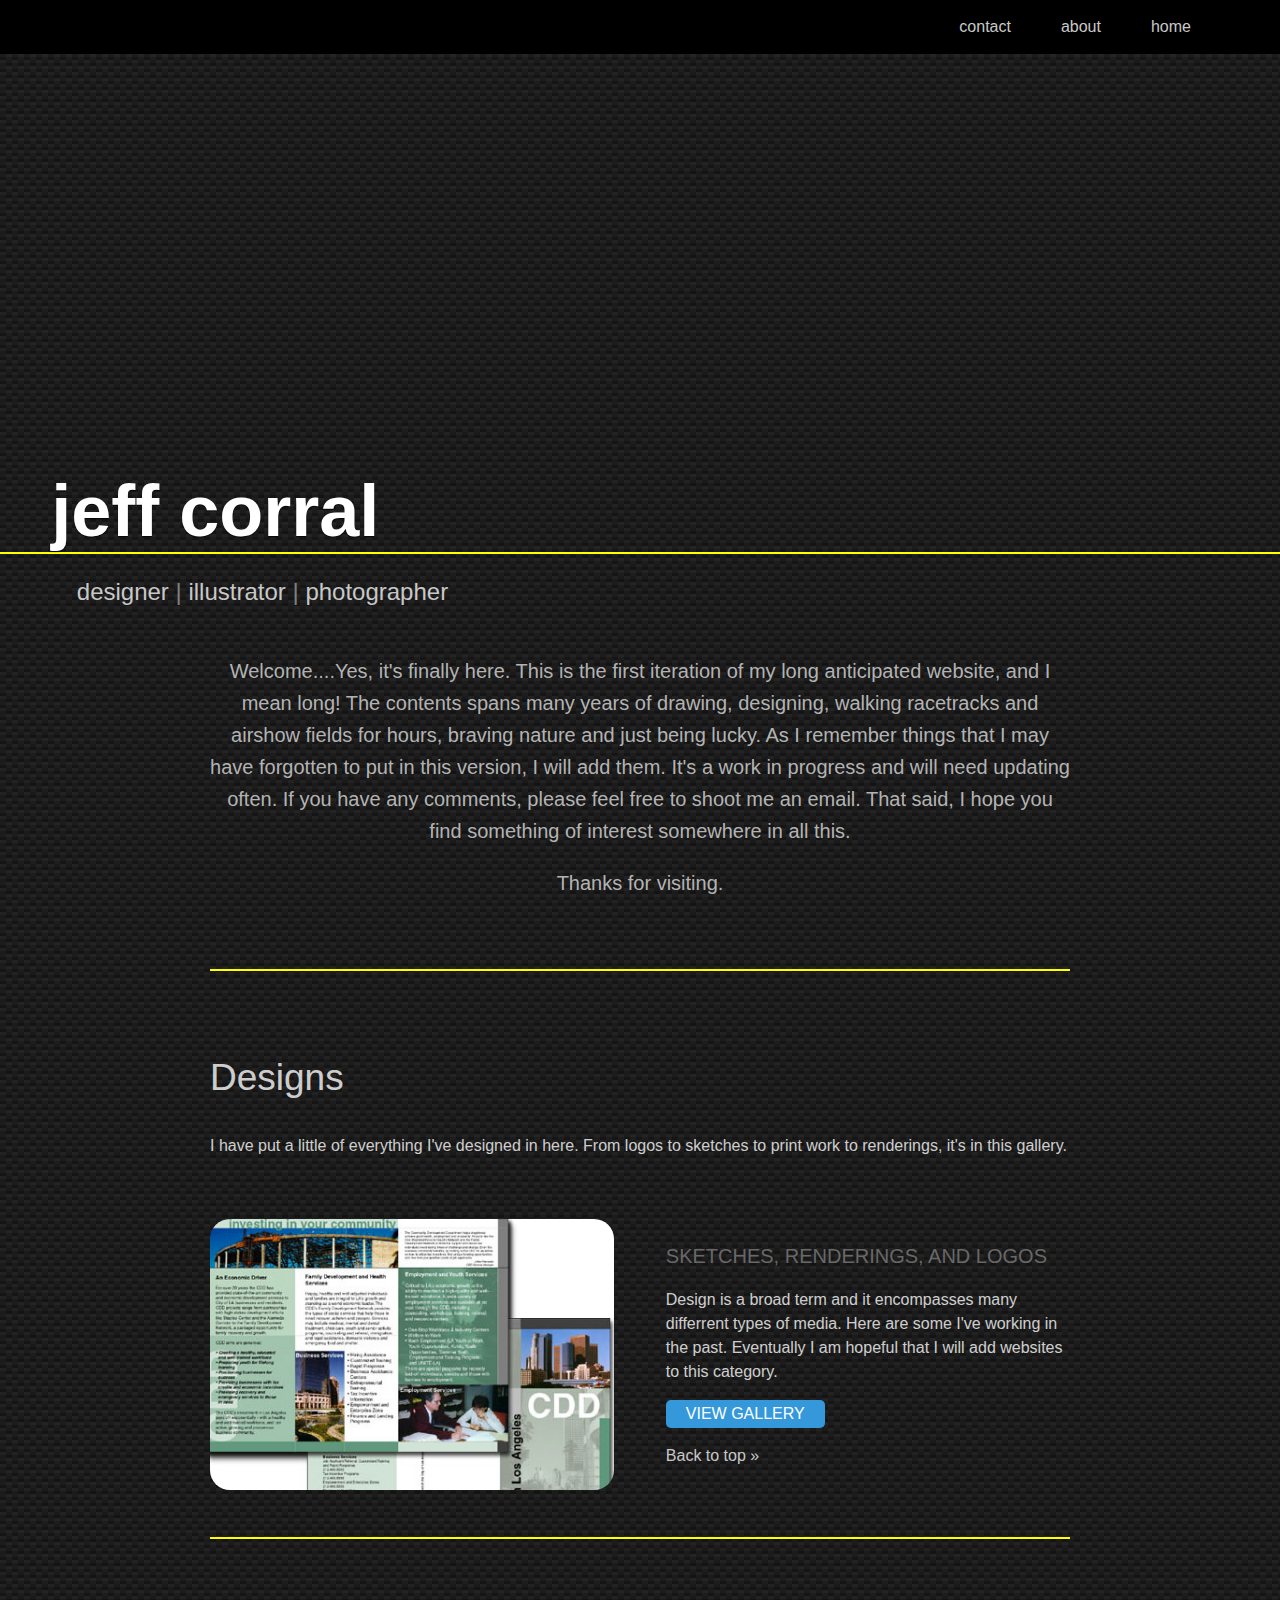
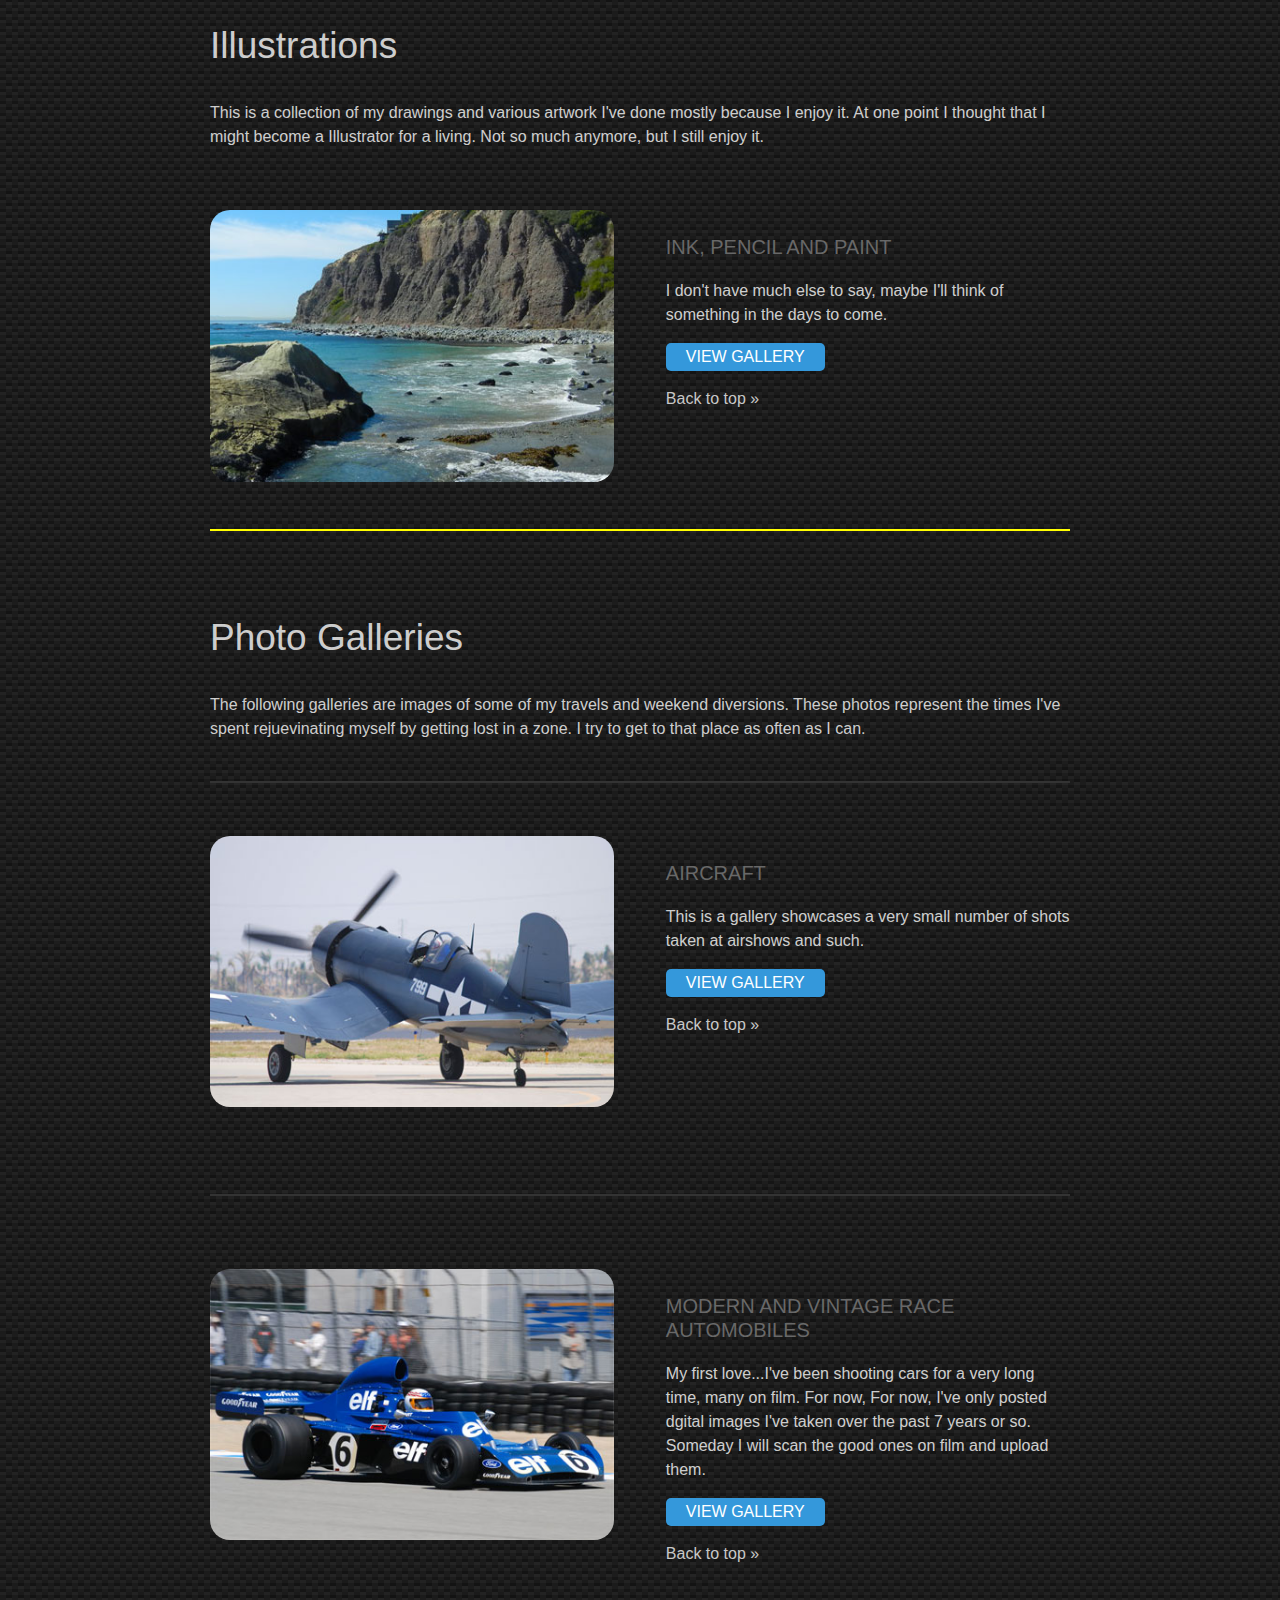
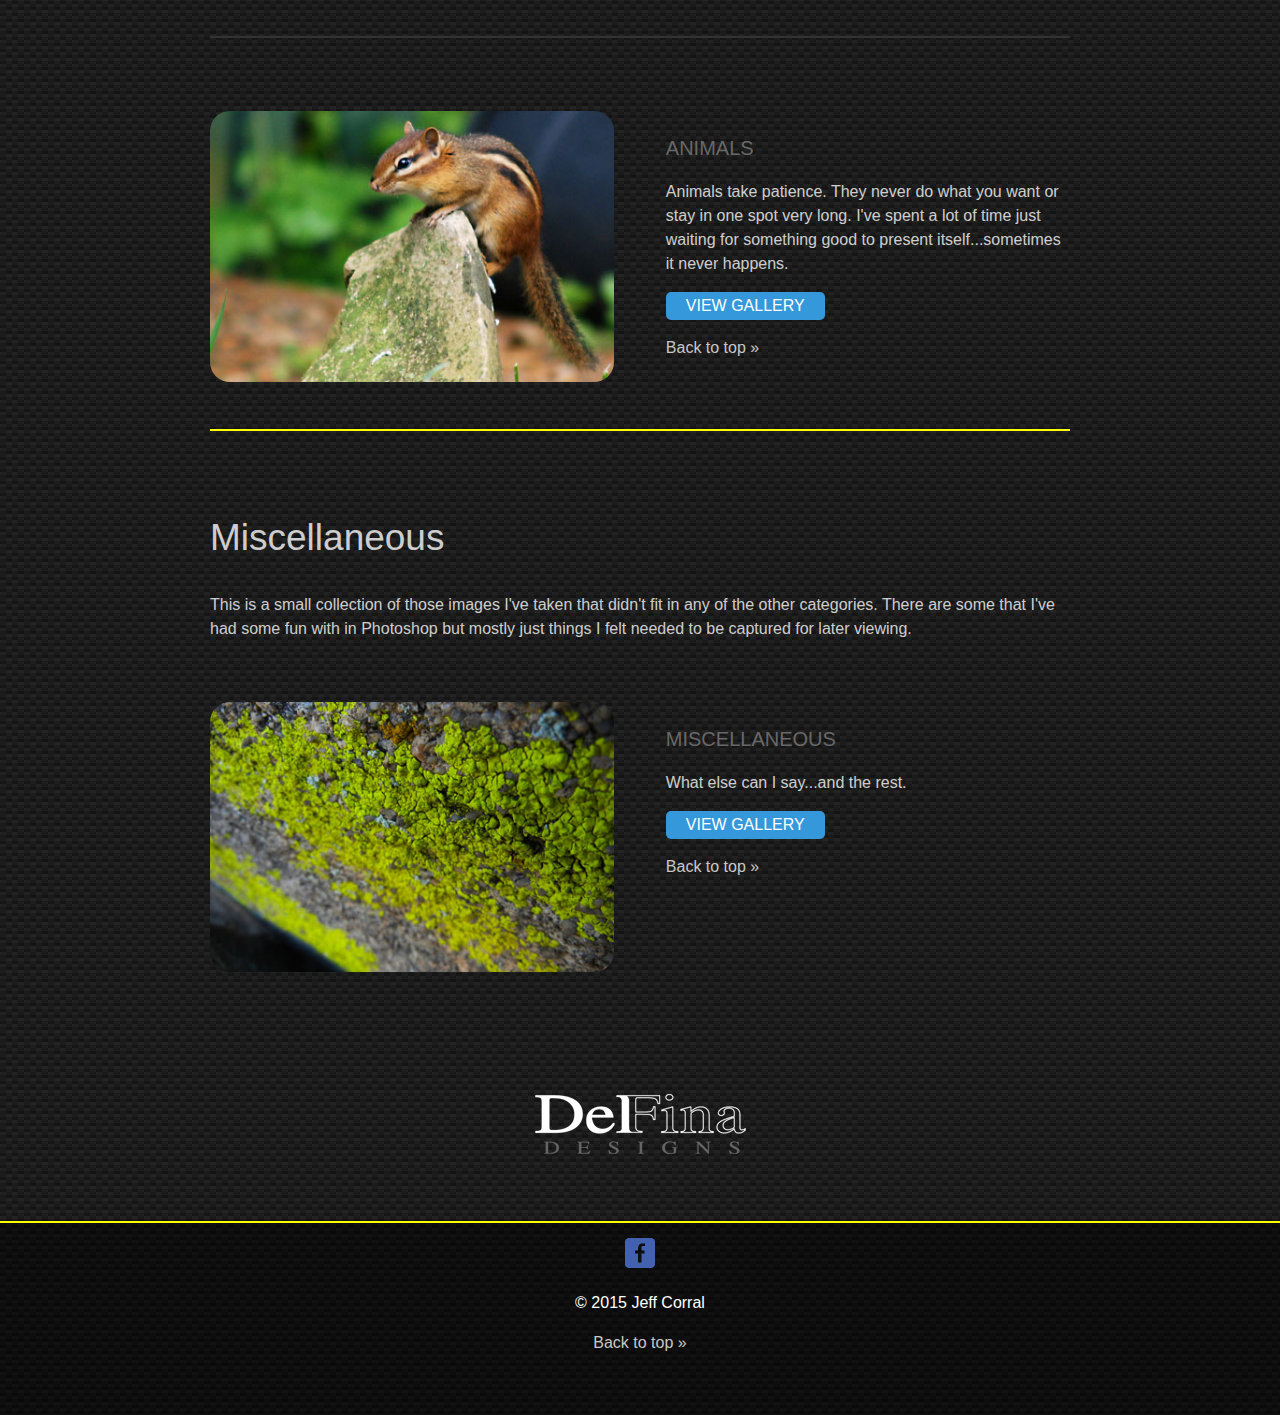
==== index.html @ e004bb89 "Here goes the whole enchilada!" ====
<!DOCTYPE html>
<html>
  <head>
    <title>Jeff Corral</title>
    <meta name="viewport" content="width=device-width">
    
    <link rel="stylesheet" href="css/colorbox.css" >
    
    <!-- <link rel="stylesheet" href="css/bootstrap.css"> -->
    
    <link rel="stylesheet" href="css/style.css">
    <!-- <link rel="stylesheet" href="css/normalize.css"> -->
    
    
    <script src="https://ajax.googleapis.com/ajax/libs/jquery/1.10.2/jquery.min.js"></script>
    <script src="js/jquery.colorbox.js"></script>
    <script>
      $(document).ready(function(){
        $(".gallery-design").colorbox({rel:"gallery-design", slideshow:true});
        $(".gallery-illustration").colorbox({rel:"gallery-illustration", slideshow:true});
        $(".gallery-photo-aircraft").colorbox({rel:"gallery-photo-aircraft", slideshow:true});
        $(".gallery-photo-auto").colorbox({rel:"gallery-photo-auto", slideshow:true});
        $(".gallery-photo-animals").colorbox({rel:"gallery-photo-animals", slideshow:true});
        $(".gallery-misc").colorbox({rel:"gallery-misc", slideshow:true});
        
        $(".ajax").colorbox();
        $(".callbacks").colorbox({
          onOpen:function(){ alert('onOpen: colorbox is about to open'); },
          onLoad:function(){ alert('onLoad: colorbox has started to load the targeted content'); },
          onComplete:function(){ alert('onComplete: colorbox has displayed the loaded content'); },
          onCleanup:function(){ alert('onCleanup: colorbox has begun the close process'); },
          onClosed:function(){ alert('onClosed: colorbox has completely closed'); }
        });
        $("#click").click(function(){ 
          $('#click').css({"background-color":"#f00", "color":"#fff", "cursor":"inherit"}).text("Open this window again and this message will still be here.");
          return false;
        });
      });
    </script>

  </head>
  <body>
    <div id="top" class="header-container">

      <header class="wrapper clearfix">
          <nav>
              <ul>
                  <!-- <img class="navbar-logo" src="img/Delfinadesigns-logo.png" /> -->
                  <li><a href="home.html">home</a></li>
                  <li><a href="about.html">about</a></li>
                  <li><a href="contact.html">contact</a></li>
              </ul>
          </nav>
      </header>
    </div>

    <div class="main-header"> 
      <h1>jeff corral</h1>
    </div>

    <div class="title">
      <a href="#design">designer</a> | 
      <a href="#illustrations">illustrator</a> | 
      <a href="#photographs">photographer</a>
    </div>
    
    <!-- Begin .primary-content -->
    <div class="primary-content">
      <p class="intro">
        Welcome....Yes, it's finally here.  This is the first iteration of my long anticipated website, and I mean long! The contents spans many years of drawing, designing, walking racetracks and airshow fields for hours, braving nature and just being lucky.  As I remember things that I may have forgotten to put in this version, I will add them.  It's a work in progress and will need updating often.  If you have any comments, please feel free to shoot me an email. That said, I hope you find something of interest somewhere in all this. 
      </p>
      <p class="intro">Thanks for visiting.</p>
    </div>
    <!-- End .primary-content -->

    <!-- Begin .secondary-content -->  
    <div class="secondary-content">
      
      <!-- Begin #design -->
      <div id="design" class="main-content t-border group">
        <h2>Designs</h2>
        <p>I have put a little of everything I've designed in here. From logos to sketches to print work to renderings, it's in this gallery.</p>
         
          <div class="thumbs" >
             <img class="main-thumbs" src="img/design/main-thumb-design.jpg" alt="289 FIA Cobra">
          </div>
          <div class="thumbs-desc">
            <h3>SKETCHES, RENDERINGS, AND LOGOS</h3>
            <p>Design is a broad term and it encompasses many differrent types of media. Here are some I've working in the past. Eventually I am hopeful that I will add websites to this category.</p>
            <p><a class="gallery-design"  href="img/design/building_renderings.jpg" title="1965 Sunbeam Tiger"><button class="btn-view">VIEW GALLERY</button></a></p>
            <p><a class="gallery-design"  href="img/design/My_Logos.jpg" title="1957 Thunderbird"></a></p>
            <p><a class="gallery-design"  href="img/design/DSC_0722_bike.jpg" title="2010 Astin Martin DB7"></a></p>
            <p><a class="gallery-design"  href="img/design/DSC_0718_pulltoy.jpg" title="1957 Thunderbird"></a></p>
            <p><a class="gallery-design"  href="img/design/Suzuki_GZ250_2001_before_after.jpg" title="2010 Astin Martin DB7"></a></p>
            <p><a class="gallery-design"  href="img/design/DSC_0720_car.jpg" title="2010 Astin Martin DB7"></a></p>
            <p><a class="gallery-design"  href="img/design/DSC_0732_car2.jpg" title="2010 Astin Martin DB7"></a></p>
            <a href="#top">Back to top &raquo;</a>
          </div>         
      </div>
      <!-- End #design -->

      <!-- Begin #illustrations -->
      <div id="illustrations" class="main-content t-border group">
        <h2>Illustrations</h2>
        <p>This is a collection of my drawings and various artwork I've done mostly because I enjoy it. At one point I thought that I might become a Illustrator for a living. Not so much anymore, but I still enjoy it.</p>         
          <div class="thumbs" >
             <img class="main-thumbs" src="img/illustration/main-thumb-illustration.jpg" alt="289 FIA Cobra">
          </div>
          <div class="thumbs-desc">
            <h3>INK, PENCIL AND PAINT</h3>
            <p>I don't have much else to say, maybe I'll think of something in the days to come.</p>
            <p><a class="gallery-illustration"  href="img/illustration/DSC_0747_headshot.jpg" title="1965 Sunbeam Tiger"><button class="btn-view">VIEW GALLERY</button></a></p>
            <p><a class="gallery-illustration"  href="img/illustration/DSC_0719_objects.jpg" title="1957 Thunderbird"></a></p>
            <p><a class="gallery-illustration"  href="img/illustration/DSC_0749_shelby.jpg" title="2010 Astin Martin DB7"></a></p>
            <p><a class="gallery-illustration"  href="img/illustration/DSC_0725_abstract.jpg" title="2010 Astin Martin DB7"></a></p>
            <p><a class="gallery-illustration"  href="img/illustration/DSC_0726_bulb.jpg" title="1957 Thunderbird"></a></p>
            <p><a class="gallery-illustration"  href="img/illustration/DSC_0744_mustang.jpg" title="2010 Astin Martin DB7"></a></p>
            <p><a class="gallery-illustration"  href="img/illustration/DSC_0721_daylight.jpg" title="1957 Thunderbird"></a></p>
            <p><a class="gallery-illustration"  href="img/illustration/DSC_0748_island.jpg" title="1957 Thunderbird"></a></p>
            <p><a class="gallery-illustration"  href="img/illustration/DSC_0717_tiger.jpg" title="1957 Thunderbird"></a></p>
            <p><a class="gallery-illustration"  href="img/illustration/DSC_0745_GT40.jpg" title="1957 Thunderbird"></a></p>
            <a href="#top">Back to top &raquo;</a>
          </div>         
      </div>
      <!-- End #illustrations -->

      <!-- Begin #photographs -->
      <div id="photographs" class="main-content t-border group">
          <h2>Photo Galleries</h2>
          <p>The following galleries are images of some of my travels and weekend diversions. These photos represent the times I've spent rejuevinating myself by getting lost in a zone. I try to get to that place as often as I can.</p>
          <hr color= "#333"></hr>

        <!-- Aircraft -->
          <div class="thumbs" >
             <img class="main-thumbs" src="img/aircraft/main-thumb-air.jpg" alt="289 FIA Cobra">
          </div>
          <div class="thumbs-desc">
            <h3>AIRCRAFT</h3>
            <p>This is a gallery showcases a very small number of shots taken at airshows and such.</p>
            <p><a class="gallery-photo-aircraft" href="img/aircraft/DSC_0608_b-25.jpg" title="1965 Sunbeam Tiger"><button class="btn-view">VIEW GALLERY</button></a></p>
            <p><a class="gallery-photo-aircraft" href="img/aircraft/DSC_1905_p51b.jpg" title="1957 Thunderbird"></a></p>
            <p><a class="gallery-photo-aircraft" href="img/aircraft/DSC_1199_AD-1.jpg" title="2010 Astin Martin DB7"></a></p>
            <p><a class="gallery-photo-aircraft" href="img/aircraft/DSC_2207_blueangles.jpg" title="1957 Thunderbird"></a></p>
            <p><a class="gallery-photo-aircraft" href="img/aircraft/DSC_0803_F8F.jpg" title="1957 Thunderbird"></a></p>
            <p><a class="gallery-photo-aircraft" href="img/aircraft/DSC_1619_F15.jpg" title="2010 Astin Martin DB7"></a></p>
            <p><a class="gallery-photo-aircraft" href="img/aircraft/DSC_0995_Strega.jpg" title="1957 Thunderbird"></a></p>
            <p><a class="gallery-photo-aircraft" href="img/aircraft/DSC_1905_p51.jpg" title="2010 Astin Martin DB7"></a></p>
            <p><a class="gallery-photo-aircraft" href="img/aircraft/DSC_1764_thunderbirds.jpg" title="1957 Thunderbird"></a></p>
            <a href="#top">Back to top &raquo;</a>
          </div>
        </div>
        <!-- End Aicraft -->

        <hr color= "#333"></hr>

        <!-- Autos -->
        <div id="photographs" class="main-content group">  
          <div class="thumbs" >
             <img class="main-thumbs" src="img/auto/main-thumb-auto.jpg" alt="289 FIA Cobra">
          </div>
          <div class="thumbs-desc">
            <h3>MODERN AND VINTAGE RACE AUTOMOBILES</h3>
            <p>My first love...I've been shooting cars for a very long time, many on film. For now, For now, I've only posted dgital images I've taken over the past 7 years or so. Someday I will scan the good ones on film and upload them.</p>            
            <p><a class="gallery-photo-auto" href="img/auto/DSC_0072_Cobra16.jpg" title="1965 Sunbeam Tiger"><button class="btn-view">VIEW GALLERY</button></a></p>
            <p><a class="gallery-photo-auto"  href="img/auto/DSC_0072_TBird89.jpg" title="1957 Thunderbird"></a></p>
            <p><a class="gallery-photo-auto"  href="img/auto/DSC_0631_GT350.jpg" title="1957 Thunderbird"></a></p>
            <p><a class="gallery-photo-auto"  href="img/auto/DSC_0056_Tiger55.jpg" title="1957 Thunderbird"></a></p>
            <p><a class="gallery-photo-auto"  href="img/auto/DSC_1339_Astin007.jpg" title="2010 Astin Martin DB7"></a></p>
            <p><a class="gallery-photo-auto"  href="img/auto/DSC_0272_Porsche12.jpg" title="1957 Thunderbird"></a></p>
            <p><a class="gallery-photo-auto"  href="img/auto/DSC_0072_Cobra12.jpg" title="1957 Thunderbird"></a></p>
            <p><a class="gallery-photo-auto"  href="img/auto/DSC_1339_Astin007.jpg" title="2010 Astin Martin DB7"></a></p>
            <p><a class="gallery-photo-auto"  href="img/auto/DSC_0219_Mustang68.jpg" title="1967 Trans-Am Mustang"></a></p>
            <p><a class="gallery-photo-auto"  href="img/auto/DSC_0360_RileyFord01.jpg" title="2015 Riley Ford Daytona Prototype"></a></p>
            <p><a class="gallery-photo-auto"  href="img/auto/DSC_0223_Ferrari78.jpg" title="1957 Ferrari Testa Rosa"></a></p>
            <p><a class="gallery-photo-auto"  href="img/auto/DSC_2290_CobraWheel.jpg" title="Cobra wheel"></a></p>
            <p><a class="gallery-photo-auto"  href="img/auto/DSC_1340_RSSpyder6.jpg" title="2007 RS Spyder Porsche"></a></p>
            <p><a class="gallery-photo-auto"  href="img/auto/DSC_0958_Mustang16.jpg" title="1969 Trans-Am Mustang"></a></p>
            <p><a class="gallery-photo-auto"  href="img/auto/DSC_0476_Mclaren5.jpg" title="2015 Astin Martin DB9"></a></p>
            <a href="#top">Back to top &raquo;</a>
          </div>
        </div>
        <!-- End Autos -->  
         
        <hr color= "#333"></hr> 

        <!-- Animals -->
        <div id="photographs" class="main-content group">
          <div class="thumbs" >
             <img class="main-thumbs" src="img/animals/main-thumb-animal.jpg" alt="289 FIA Cobra">
          </div>
          <div class="thumbs-desc">
            <h3>ANIMALS</h3>
            <p>Animals take patience. They never do what you want or stay in one spot very long. I've spent a lot of time just waiting for something good to present itself...sometimes it never happens.</p>
            <p><a class="gallery-photo-animals"  href="img/animals/DSC_0123_squirrel.jpg" title="1965 Sunbeam Tiger"><button class="btn-view">VIEW GALLERY</button></a></p>
            <p><a class="gallery-photo-animals"  href="img/animals/DSC_2310_dragonfly.jpg" title="2010 Astin Martin DB7"></a></p>
            <p><a class="gallery-photo-animals"  href="img/animals/DSC_0437_zebras.jpg" title="1957 Thunderbird"></a></p>
            <p><a class="gallery-photo-animals"  href="img/animals/DSC_1167_butterfly.jpg" title="2010 Astin Martin DB7"></a></p>
            <p><a class="gallery-photo-animals"  href="img/animals/DSCN2668_frog.jpg" title="2010 Astin Martin DB7"></a></p>
            <p><a class="gallery-photo-animals"  href="img/animals/DSC_0369_dolphin.jpg" title="2010 Astin Martin DB7"></a></p>
            <p><a class="gallery-photo-animals"  href="img/animals/DSC_2124_ducks.jpg" title="2010 Astin Martin DB7"></a></p>
            <p><a class="gallery-photo-animals"  href="img/animals/DSC_2114_hummingbird.jpg" title="2010 Astin Martin DB7"></a></p>
            <p><a class="gallery-photo-animals"  href="img/animals/DSC_1382_spider.jpg" title="1957 Thunderbird"></a></p>
            <p><a class="gallery-photo-animals"  href="img/animals/DSC_0322_winston.jpg" title="2010 Astin Martin DB7"></a></p>
            <p><a class="gallery-photo-animals"  href="img/animals/DSC_1112_butterfly.jpg" title="2010 Astin Martin DB7"></a></p>
            <p><a class="gallery-photo-animals"  href="img/animals/DSCN2151_dragonfly2.jpg" title="2010 Astin Martin DB7"></a></p>
            <p><a class="gallery-photo-animals"  href="img/animals/DSC_0365_gull2.jpg" title="1957 Thunderbird"></a></p>
            <p><a class="gallery-photo-animals"  href="img/animals/DSC_0285_cardinal.jpg" title="2010 Astin Martin DB7"></a></p>
            <p><a class="gallery-photo-animals"  href="img/animals/DSC_0363_pelican.jpg" title="2010 Astin Martin DB7"></a></p>
            <a href="#top">Back to top &raquo;</a>
          </div>
          <!-- End Animals -->

        </div>
        <!-- End #photographs -->

      <!-- Begin #misc -->
      <div id="misc" class="main-content t-border group">
        <h2>Miscellaneous</h2>
        <p>This is a small collection of those images I've taken that didn't fit in any of the other categories. There are some that I've had some fun with in Photoshop but mostly just things I felt needed to be captured for later viewing.</p>         
          <div class="thumbs" >
             <img class="main-thumbs" src="img/misc/main-thumb-misc.jpg" alt="289 FIA Cobra">
          </div>
          <div class="thumbs-desc">
             <h3>MISCELLANEOUS</h3>
             <p>What else can I say...and the rest.</p>
             <p><a class="gallery-misc"  href="img/misc/DSC_0071_GrandCanyon2.jpg" title="1965 Sunbeam Tiger"><button class="btn-view">VIEW GALLERY</button></a></p>
            <p><a class="gallery-misc"  href="img/misc/DSC_0424_surfer.jpg" title="1957 Thunderbird"></a></p>
            <p><a class="gallery-misc"  href="img/misc/DSC_0526_train.jpg" title="2010 Astin Martin DB7"></a></p>
            <p><a class="gallery-misc"  href="img/misc/DSC_0688_rose.jpg" title="2010 Astin Martin DB7"></a></p>
            <p><a class="gallery-misc"  href="img/misc/DSC_0833_rider.jpg" title="1957 Thunderbird"></a></p>
            <p><a class="gallery-misc"  href="img/misc/DSC_1820-26_megx5.jpg" title="2010 Astin Martin DB7"></a></p>
            <p><a class="gallery-misc"  href="img/misc/DSCN0040_churchhill.jpg" title="1957 Thunderbird"></a></p>
            <p><a class="gallery-misc"  href="img/misc/DSCN1357_joshua.jpg" title="2010 Astin Martin DB7"></a></p>
            <p><a class="gallery-misc"  href="img/misc/DSCN2982_helo.jpg" title="1957 Thunderbird"></a></p>
            <p><a class="gallery-misc"  href="img/misc/DSCN2899_danaPt.jpg" title="2010 Astin Martin DB7"></a></p>
            <p><a class="gallery-misc"  href="img/misc/DSC_2128_flower.jpg" title="1957 Thunderbird"></a></p>
            <p><a class="gallery-misc"  href="img/misc/DSCN1374_shadows.jpg" title="2010 Astin Martin DB7"></a></p>
            <p><a class="gallery-misc"  href="img/misc/DSC_0425_EchoMt.jpg" title="1957 Thunderbird"></a></p>
            <p><a class="gallery-misc"  href="img/misc/DSC_2151-60_corona.jpg" title="2010 Astin Martin DB7"></a></p>
            <p><a class="gallery-misc"  href="img/misc/DSC_0242_Yosemite.jpg" title="1957 Thunderbird"></a></p>
            <a href="#top">Back to top &raquo;</a>
          </div>         
      </div>
      <!-- End #misc -->

    </div>
    <!-- End .secondary-content -->

    <div class="b-logo ">
          <img src="img/Delfinadesigns-logo.png" />
    </div>
    
    <footer class="main-footer">
      <a href="http://facebook.com/jeffcorral63">
        <img src="img/facebook-wrap-copy.png" alt="Facebook logo"class="social-icon">
      </a>
      <p>&copy; 2015 Jeff Corral<!--<a href="#"></a> --></p>
      <a href="#top">Back to top &raquo;</a>
    </footer>

    <!-- 
    <script>
        $("gallery-design").colorbox("gallery-design");
    </script>
  -->


  </body>
---- css/colorbox.css ----
/*
    Colorbox Core Style:
    The following CSS is consistent between example themes and should not be altered.
*/
#colorbox, #cboxOverlay, #cboxWrapper{position:absolute; top:0; left:0; z-index:9999; overflow:hidden;}
#cboxWrapper {max-width:none;}
#cboxOverlay{position:fixed; width:100%; height:100%;}
#cboxMiddleLeft, #cboxBottomLeft{clear:left;}
#cboxContent{position:relative;}
#cboxLoadedContent{overflow:auto; -webkit-overflow-scrolling: touch;}
#cboxTitle{margin:0;}
#cboxLoadingOverlay, #cboxLoadingGraphic{position:absolute; top:0; left:0; width:100%; height:100%;}
#cboxPrevious, #cboxNext, #cboxClose, #cboxSlideshow{cursor:pointer;}
.cboxPhoto{float:left; margin:auto; border:0; display:block; max-width:none; -ms-interpolation-mode:bicubic;}
.cboxIframe{width:100%; height:100%; display:block; border:0; padding:0; margin:0;}
#colorbox, #cboxContent, #cboxLoadedContent{box-sizing:content-box; -moz-box-sizing:content-box; -webkit-box-sizing:content-box;}

/* 
    User Style:
    Change the following styles to modify the appearance of Colorbox.  They are
    ordered & tabbed in a way that represents the nesting of the generated HTML.
*/
#cboxOverlay{background:#000; opacity: 0.3; filter: alpha(opacity = 30);}
#colorbox{outline:0;}
    #cboxContent{margin-top:20px;background:#000;}
        .cboxIframe{background:#fff;}
        #cboxError{padding:50px; border:1px solid #ccc;}
        #cboxLoadedContent{border:5px solid #000; background:#fff;}
        #cboxTitle{position:absolute; top:-25px; left: 5px; color:#ccc; font-size: 20px;}
        #cboxCurrent{position:absolute; top:-20px; right:0px; color:#ccc;}
        #cboxLoadingGraphic{background:url(../images/loading.gif) no-repeat center center;}

        /* these elements are buttons, and may need to have additional styles reset to avoid unwanted base styles */
        #cboxPrevious, #cboxNext, #cboxSlideshow, #cboxClose {border:0; padding:0; margin:0; overflow:visible; width:auto; background:none; }
        
        /* avoid outlines on :active (mouseclick), but preserve outlines on :focus (tabbed navigating) */
        #cboxPrevious:active, #cboxNext:active, #cboxSlideshow:active, #cboxClose:active {outline:0;}
        
        #cboxSlideshow{position:absolute; top:-20px; right:90px; color:#fff;}
        #cboxPrevious{position:absolute; top:50%; left:5px; margin-top:-32px; background:url(../img/controls.png) no-repeat top left; width:28px; height:65px; text-indent:-9999px;}
        #cboxPrevious:hover{background-position:bottom left;}
        #cboxNext{position:absolute; top:50%; right:5px; margin-top:-32px; background:url(../img/controls.png) no-repeat top right; width:28px; height:65px; text-indent:-9999px;}
        #cboxNext:hover{background-position:bottom right;}
        #cboxClose{position:absolute; top:5px; right:5px; display:block; background:url(../img/controls.png) no-repeat top center; width:38px; height:19px; text-indent:-9999px;}
        #cboxClose:hover{background-position:bottom center;}
---- css/style.css ----
/* Web Fonts -------------------- 

@font-face {
  font-family: 'Abolition Regular';
  src: url('../fonts/abolition-regular-webfont.eot');
  src: url('../fonts/abolition-regular-webfont.eot?#iefix') format('embedded-opentype'),
       url('../fonts/abolition-regular-webfont.woff') format('woff'),
       url('../fonts/abolition-regular-webfont.ttf') format('truetype');
}

-------------------- */

/* Base Styles -------------------- */



* {
  box-sizing: border-box;
}

body {
/*  color: #878787; */
  color: white;
  margin: 0; 
  font: 1em/1.5 "Helvetica Neue", Helvetica, Arial, sans-serif;
  background-image: url("../img/CarbonFiber.gif");
}


h1 {  
  font-size:  5em; /* 90px/16px  */
  color: rgba(255, 255, 255, 100);
  font-weight: 800;
  line-height: 1.3;
  margin-left: 4%;
  text-shadow: 0 1px 1px rgba(0,0,0,.8);
}

h2 {
  font-size: 2.3125em; /* 53px/16px  */
  font-weight: normal;
  line-height: 2;
  margin: 0 0 .5em; /* 0 0 8px */
  padding-top: 50px;
}

h3 {
  font-size: 1.25em; /* 20px/16px  */
  color: #686868;
  line-height: 1.2;
  font-weight: 200;
  margin-top: 3.5em;
  margin-bottom: 1em; /* 16px */
}

h4 {
  font-size: 1em; /* 16px  */
  color: gray;
  font-weight: 200;
  margin: 0 0;
}

button {
  background-color: black;
  color: white;
  border: none; 
}

img {
  max-width: 100%;
  margin-bottom: 10px;
}

hr {
  margin-top: 40px;
  color:  #333;
}

nav ul {
  margin: 0;
  padding: 0;
  list-style-type: none;
  overflow: hidden;
}

nav li {
  float: right;
}

nav a {
  display: block;
  margin-top: 0px;
  margin-bottom: 0px;
  margin-left: 10px;
  margin-right: 10px;
  padding: 15px 15px;
  text-align: center;
  text-decoration: none;
  /* font-weight: bold; */
  color: white;
  background: black;
  
}

nav a:hover {
  text-decoration: none;
  color: white;
  background: gray;
}


/* Pseudo-classes ------------------ */

a:link {
  color: rgba(200, 200, 200, 1);
  text-decoration: none;
}
 
a:visited {
  color: rgba(100, 100, 100, 1);
  text-decoration: none;
}

a:hover {
  color: rgba(255, 255, 255, 1);
  text-decoration: none;
}

/* Main Styles --------------------- */

.btn-view {
  background: #3498db;
  border-radius: 5px;
  font-family: Arial;
  color: #ffffff;
  font-size: 1em;
  padding: 5px 20px 5px 20px;
  text-decoration: none;
}

.btn-view:hover {
  background: #3cb0fd;
  text-decoration: none;
  cursor:pointer;
}

.nav {
  background-color: #ffa949; 
  background: rgba(0, 0, 0, 1);
  height: 30px;
  font-weight: bold;
  margin-right: 0;
}

.container {
  margin-right: auto;
  margin-left: auto;
  padding-left: 15px;
  padding-right: 15px;
}

.main-header {
  background: url("../img/DSC_0192.JPG") no-repeat left;
  background-size: cover; 
  padding-top: 530px;
  height: 700px;
  border-bottom: 2px solid yellow;
}

.sub-header {
  background: url("../img/DSC_0192.JPG") no-repeat center;
  background-size: cover; 
  padding-top: 200px;
  height: 350px;
  border-bottom: 2px solid yellow;
}

#primary {
  width: 50%;
  float: left;
}

#secondary {
  width: 40%;
  float: right;
}

.title {
  margin-top: 20px;
  color: gray;
  font-size: 1.5rem; /* 26px/16px */
  font-weight: 400;
  margin-left: 6%;
}

.intro {
  font-size: 1.25em; /* 20px/16px */
  line-height: 1.6;
  color: rgba(200, 200, 200, .9);  
}

.main-header, {
  text-align: left;
  
}

.primary-content,
.main-footer {
  text-align: center;
}

.primary-content {
  padding-top: 25px; 
  padding-bottom: 25px; /* 95px */
}

.secondary-content {
  /* background-color: rgba(0, 0, 0, .3); */
  color: rgba(255, 255, 255, .8);
  padding-top: 25px;
  padding-bottom: 25px;
  /* margin-bottom: 25px; */
  /* border-bottom: 2px solid yellow; */
}

.main-content {
  color: rgba(255, 255, 255, .8);
  padding-top: 20px;
  padding-bottom: 10px;
  margin-bottom: 0px;  
}

.main-thumbs {
  border-radius: 20px;
  margin-top: 45px; 
}

.main-footer {
  padding-top: 15px;
  padding-bottom: 60px;
  background-color: rgba(0, 0, 0, .50);
  border-top: 2px solid yellow;
}

.t-border {
  border-top: 2px solid yellow;
}

#photographs {
  overflow: auto;
}

.gallery {
  max-width: 90%;
}

.b-logo {
  text-align: center;
  max-width: 250px;
  padding-top: 50px;
  padding-bottom: 50px;
  text-align: center;
  margin: auto;
}

.navbar-logo {
  padding-top: 10px;
  margin-left: 6%;
}

.main-logo {
  width: 124px;
  height: 34px;
  margin-top: 22px;
  text-indent: 100%;
  white-space: nowrap;
  overflow: hidden;
  background: url('../img/main-logo.png') no-repeat;
  background-size: 100%;
}

.profile {
  border-radius: 50%;
}

.header-container {
  background: black;
  font-size: 16px;
}
.wrapper {
  width: 90%;
  margin: 0 auto;
}

/* Layout Styles ------------------ */

.primary-content, 
.secondary-content {
  width: 75%;
  padding-left: 50px;
  padding-right: 50px;
  margin: auto;
  max-width: 960px;
}

 
/* float Columns -------------------*/

.thumbs { 
  width: 47%;
  float: left;
  margin-bottom: 0px;
  padding-bottom: 20px;
}

.thumbs-desc { 
  width: 47%;
  float: right;
  margin-bottom: 0px;
  padding-bottom: 20px;
}

.social-icon {
  width: 30px;
  height: 30px;
  margin: 0 5px;
  cursor: pointer;
}

.contact-info {
  list-style: none;
  padding: 0;
  margin: 0;
  font-size: 0.9em;
}

.contact-info li {
  margin: 0 0 10px;
}

.contact-info a {
  padding: 0 0 0 10px;
}

.contact-info svg {
  width: 14px;
  height: 14px;
}

/* Float Clearfix ------------------ */

.group:after {
  content: "";
  display: table;
  clear: both;
}


/* Media Queries -------------------- */

@media (max-width: 1366px) {
  .primary-content,
  .secondary-content {
    width: 90%;
  }
   
  .main-header {
    max-height: 500px;
    /* padding: 50px 25px 0; */
    padding-top: 370px;
  }

  h1 {
    font-size: 4.5rem;
    line-height: 1.1;
  }

  .sub-header {
    padding-top: 215px;
  }

}

@media (max-width: 768px) {
  .primary-content,
  .secondary-content {
    /* width: 432px; */
    padding: 20px;
    text-align: center;
    border-top: none;
  }

  .btn-view {
    text-align: center;
  }

  .main-header {
    max-height: 380px;
    /* padding: 50px 25px 0; */
    padding-top: 260px;
  } 

  .title {
    font-size: 1em;
    border: none;
  }
  h1 {
    font-size: 3.5em;
    line-height: 1.1;
  }

  .sub-header {
    padding-top: 240px;
  }

  h2 {
    font-size: 2em;
    line-height: 2em;
    padding-top: 60px;
  }

  h3 {
    padding-top: 5px;
    margin-top: 5px
  }

  .intro {
    font-size: 1em;
  }
  .thumbs {
    text-align: center;
    padding-bottom: 5px;
  }
  .thumbs,
  .thumbs-desc {
    float: none;
    width: 100%;
  }
  .main-footer {
    padding: 20px 0;
  }
}

/* Clearfix ------------------*/

.clearfix:before,
.clearfix:after {
  content: " ";
  display: table;
}

.clearfix:after {
  clear: both;
}

.clearfix {
  *zoom: 1;
}
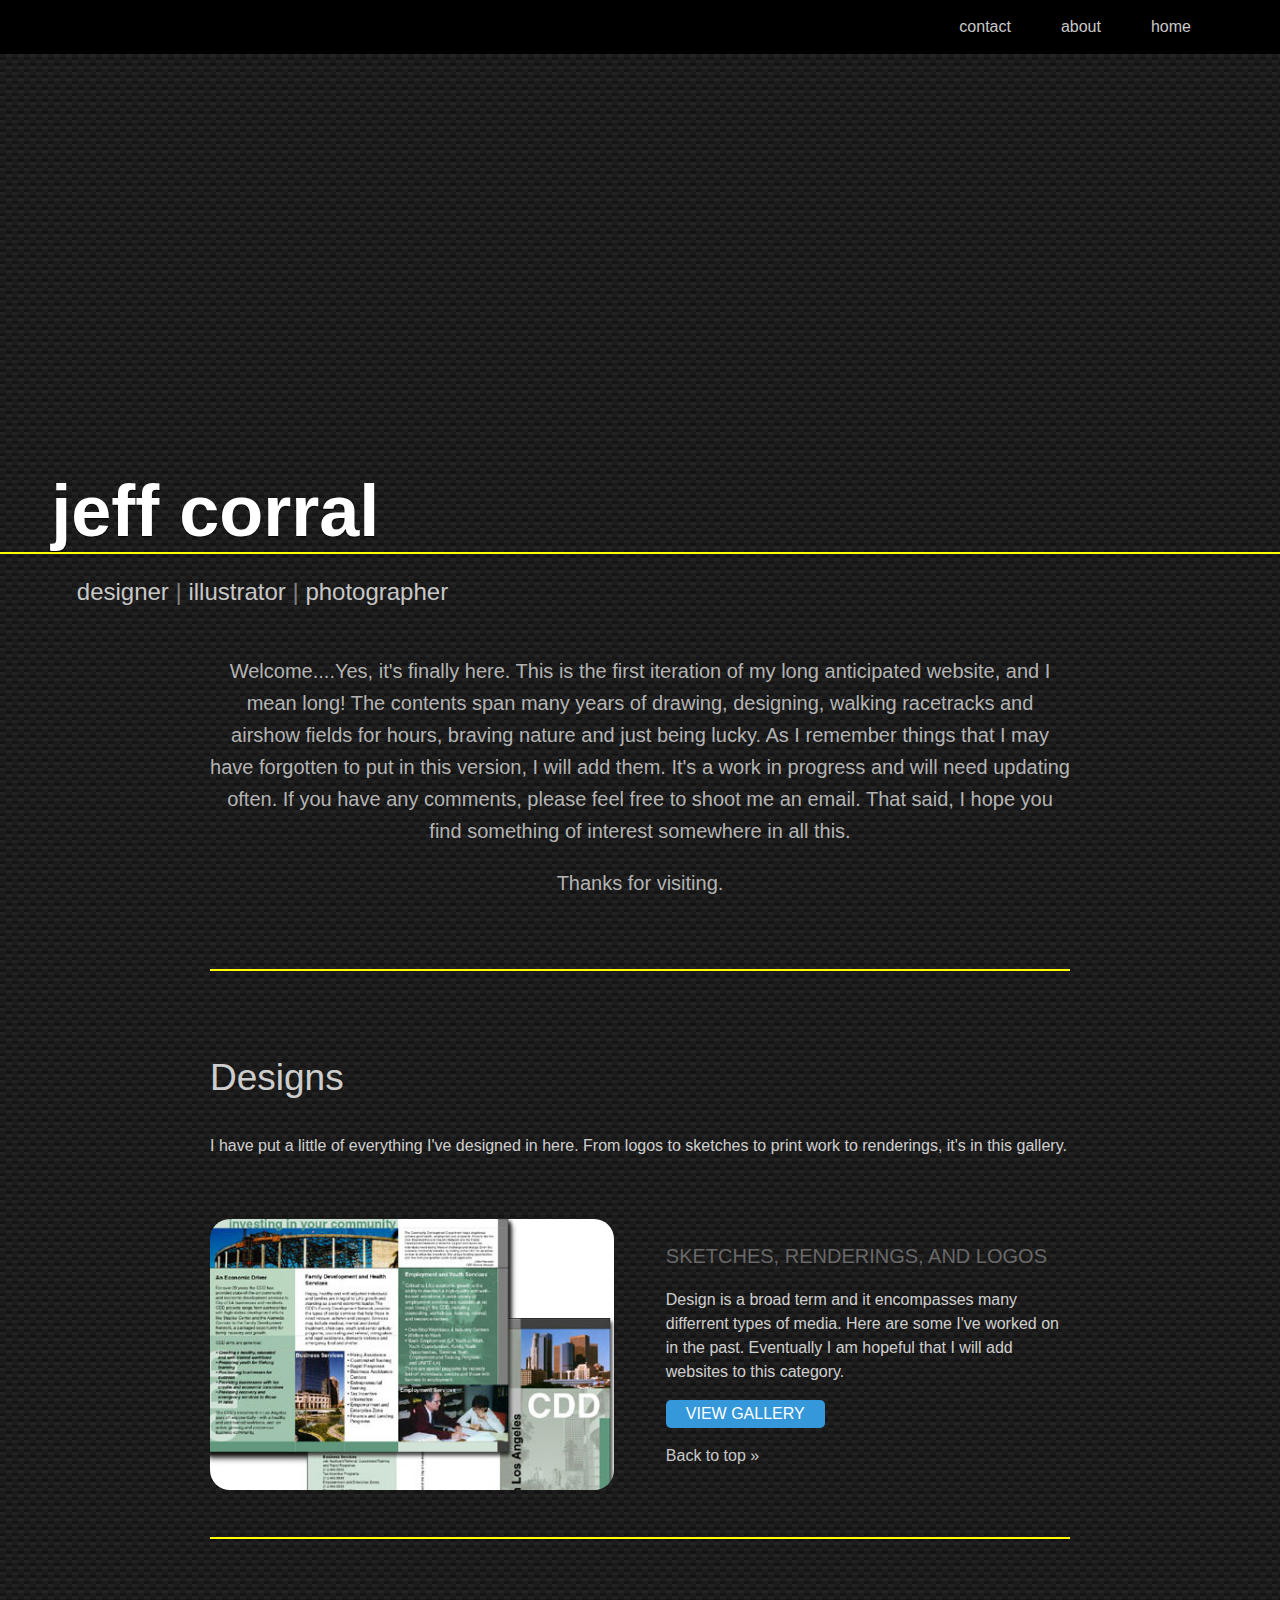
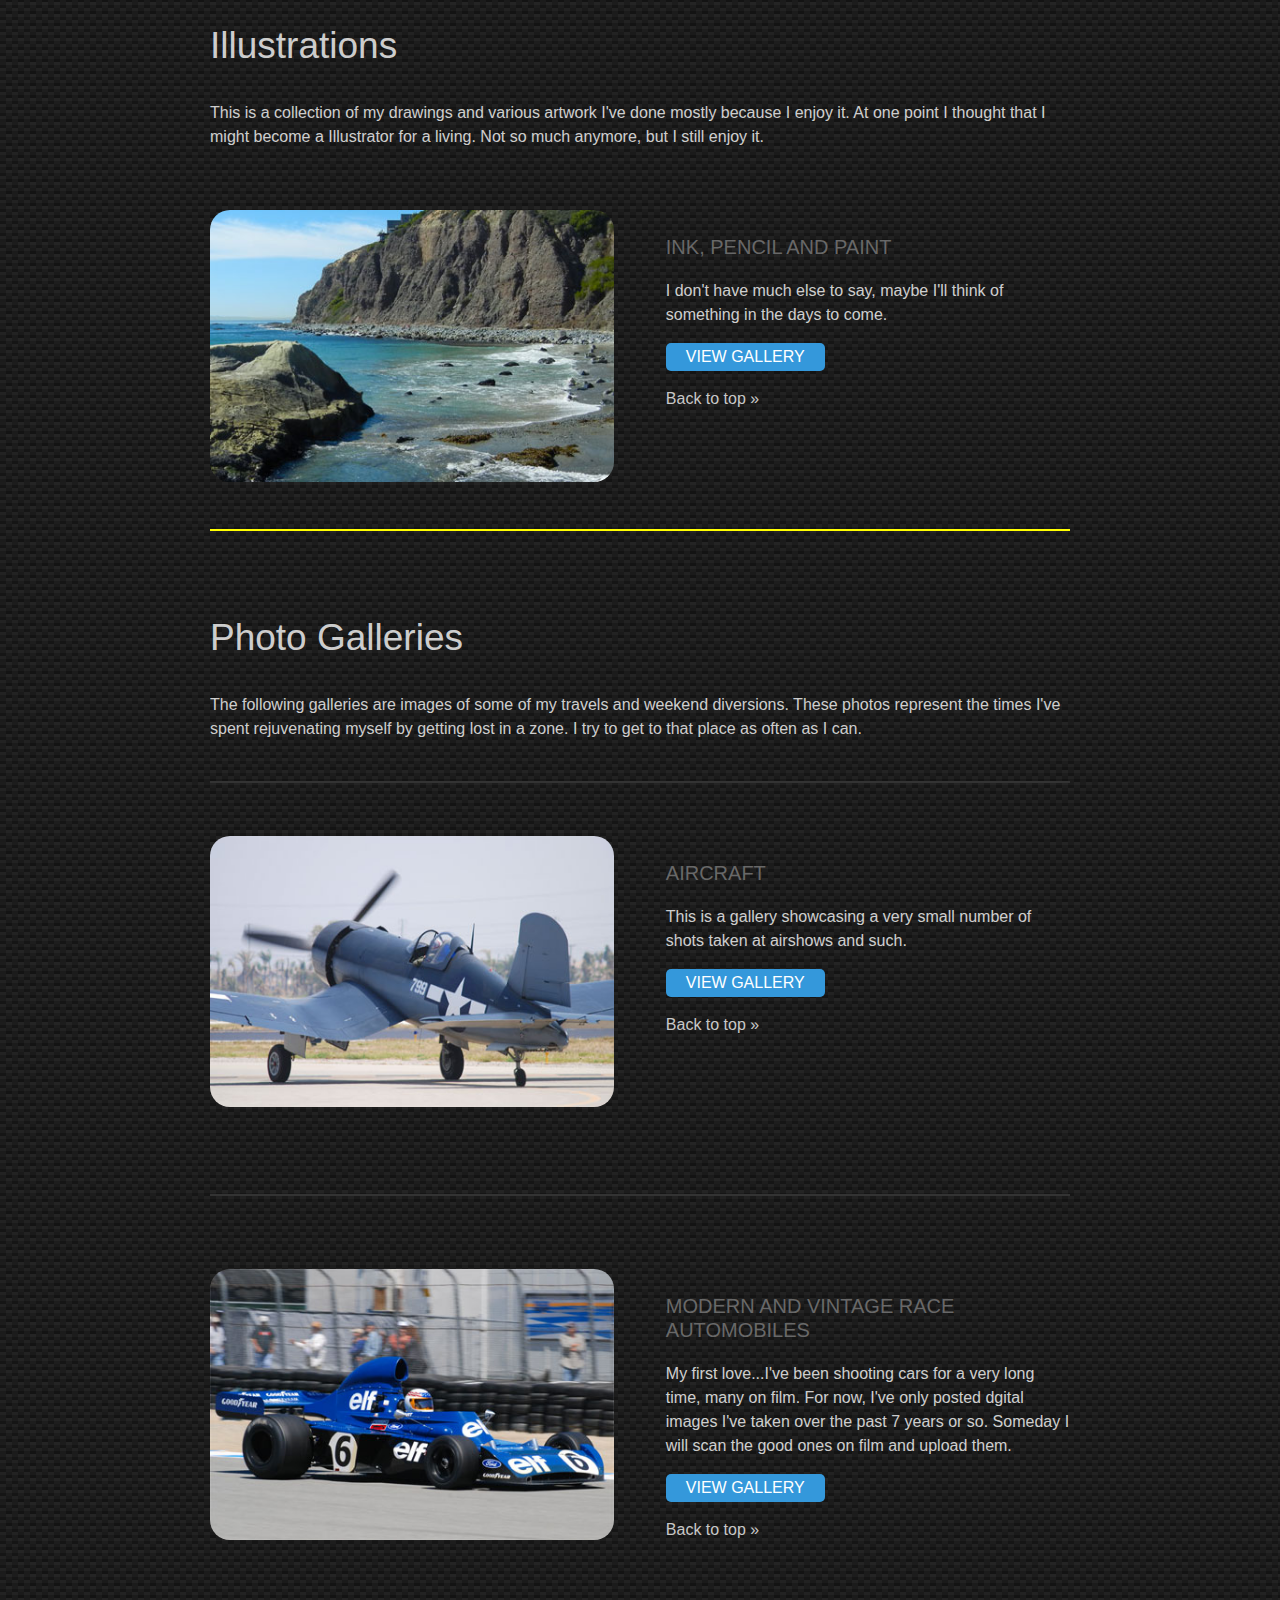
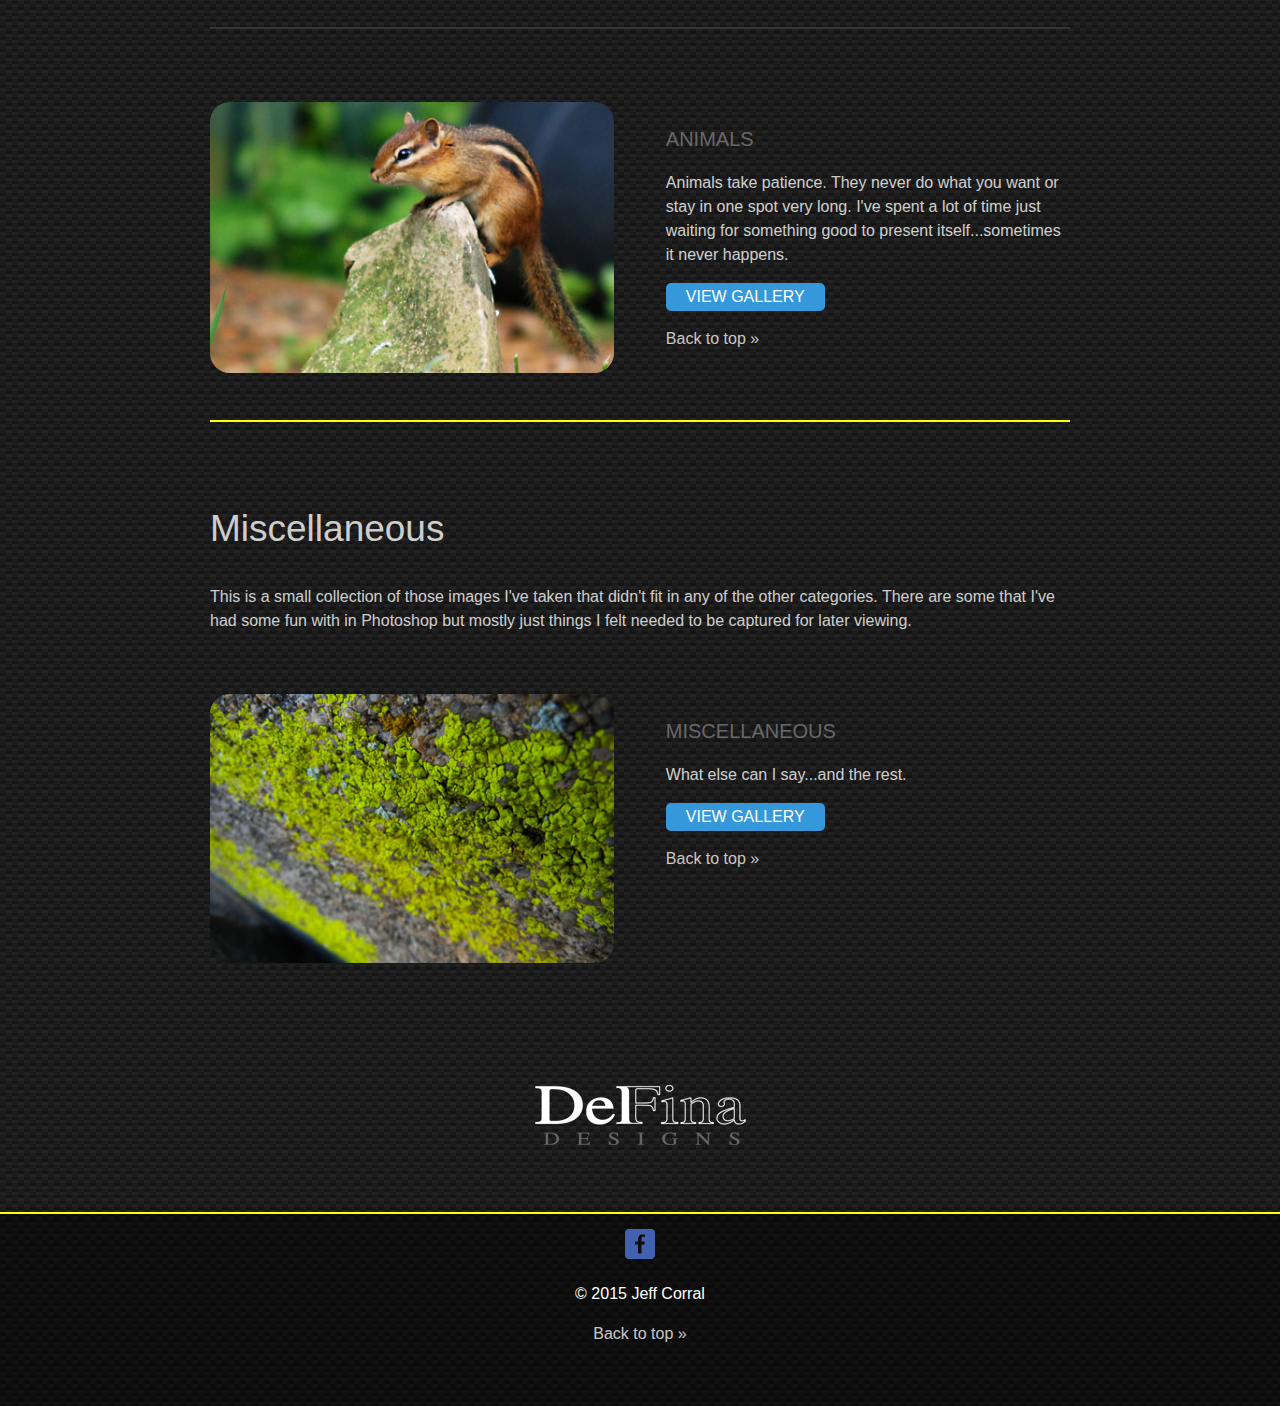
==== commit 07e098df: "Spelling corrections" ====
--- a/index.html
+++ b/index.html
@@ -67,7 +67,7 @@
     <!-- Begin .primary-content -->
     <div class="primary-content">
       <p class="intro">
-        Welcome....Yes, it's finally here.  This is the first iteration of my long anticipated website, and I mean long! The contents spans many years of drawing, designing, walking racetracks and airshow fields for hours, braving nature and just being lucky.  As I remember things that I may have forgotten to put in this version, I will add them.  It's a work in progress and will need updating often.  If you have any comments, please feel free to shoot me an email. That said, I hope you find something of interest somewhere in all this. 
+        Welcome....Yes, it's finally here.  This is the first iteration of my long anticipated website, and I mean long! The contents span many years of drawing, designing, walking racetracks and airshow fields for hours, braving nature and just being lucky.  As I remember things that I may have forgotten to put in this version, I will add them.  It's a work in progress and will need updating often.  If you have any comments, please feel free to shoot me an email. That said, I hope you find something of interest somewhere in all this. 
       </p>
       <p class="intro">Thanks for visiting.</p>
     </div>
@@ -86,7 +86,7 @@
           </div>
           <div class="thumbs-desc">
             <h3>SKETCHES, RENDERINGS, AND LOGOS</h3>
-            <p>Design is a broad term and it encompasses many differrent types of media. Here are some I've working in the past. Eventually I am hopeful that I will add websites to this category.</p>
+            <p>Design is a broad term and it encompasses many differrent types of media. Here are some I've worked on in the past. Eventually I am hopeful that I will add websites to this category.</p>
             <p><a class="gallery-design"  href="img/design/building_renderings.jpg" title="1965 Sunbeam Tiger"><button class="btn-view">VIEW GALLERY</button></a></p>
             <p><a class="gallery-design"  href="img/design/My_Logos.jpg" title="1957 Thunderbird"></a></p>
             <p><a class="gallery-design"  href="img/design/DSC_0722_bike.jpg" title="2010 Astin Martin DB7"></a></p>
@@ -127,7 +127,7 @@
       <!-- Begin #photographs -->
       <div id="photographs" class="main-content t-border group">
           <h2>Photo Galleries</h2>
-          <p>The following galleries are images of some of my travels and weekend diversions. These photos represent the times I've spent rejuevinating myself by getting lost in a zone. I try to get to that place as often as I can.</p>
+          <p>The following galleries are images of some of my travels and weekend diversions. These photos represent the times I've spent rejuvenating myself by getting lost in a zone. I try to get to that place as often as I can.</p>
           <hr color= "#333"></hr>
 
         <!-- Aircraft -->
@@ -136,7 +136,7 @@
           </div>
           <div class="thumbs-desc">
             <h3>AIRCRAFT</h3>
-            <p>This is a gallery showcases a very small number of shots taken at airshows and such.</p>
+            <p>This is a gallery showcasing a very small number of shots taken at airshows and such.</p>
             <p><a class="gallery-photo-aircraft" href="img/aircraft/DSC_0608_b-25.jpg" title="1965 Sunbeam Tiger"><button class="btn-view">VIEW GALLERY</button></a></p>
             <p><a class="gallery-photo-aircraft" href="img/aircraft/DSC_1905_p51b.jpg" title="1957 Thunderbird"></a></p>
             <p><a class="gallery-photo-aircraft" href="img/aircraft/DSC_1199_AD-1.jpg" title="2010 Astin Martin DB7"></a></p>
@@ -160,7 +160,7 @@
           </div>
           <div class="thumbs-desc">
             <h3>MODERN AND VINTAGE RACE AUTOMOBILES</h3>
-            <p>My first love...I've been shooting cars for a very long time, many on film. For now, For now, I've only posted dgital images I've taken over the past 7 years or so. Someday I will scan the good ones on film and upload them.</p>            
+            <p>My first love...I've been shooting cars for a very long time, many on film. For now, I've only posted dgital images I've taken over the past 7 years or so. Someday I will scan the good ones on film and upload them.</p>            
             <p><a class="gallery-photo-auto" href="img/auto/DSC_0072_Cobra16.jpg" title="1965 Sunbeam Tiger"><button class="btn-view">VIEW GALLERY</button></a></p>
             <p><a class="gallery-photo-auto"  href="img/auto/DSC_0072_TBird89.jpg" title="1957 Thunderbird"></a></p>
             <p><a class="gallery-photo-auto"  href="img/auto/DSC_0631_GT350.jpg" title="1957 Thunderbird"></a></p>
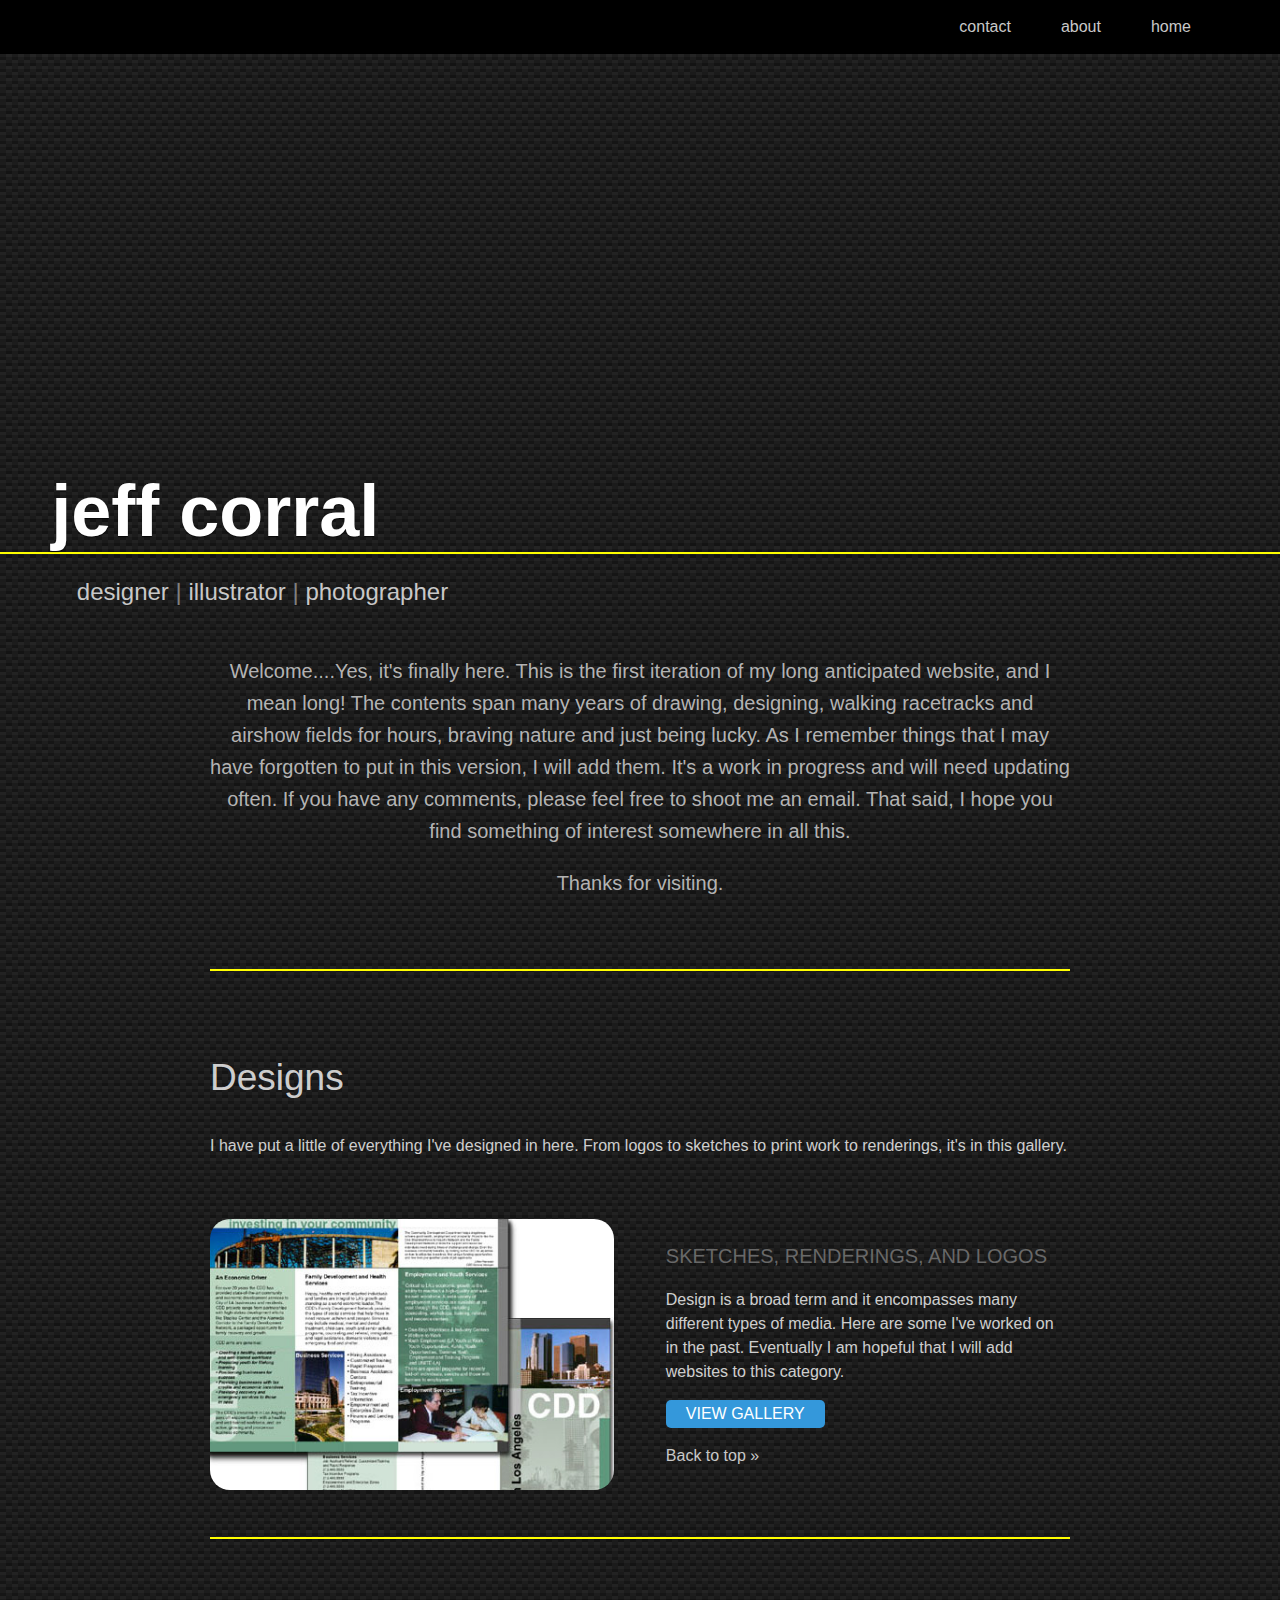
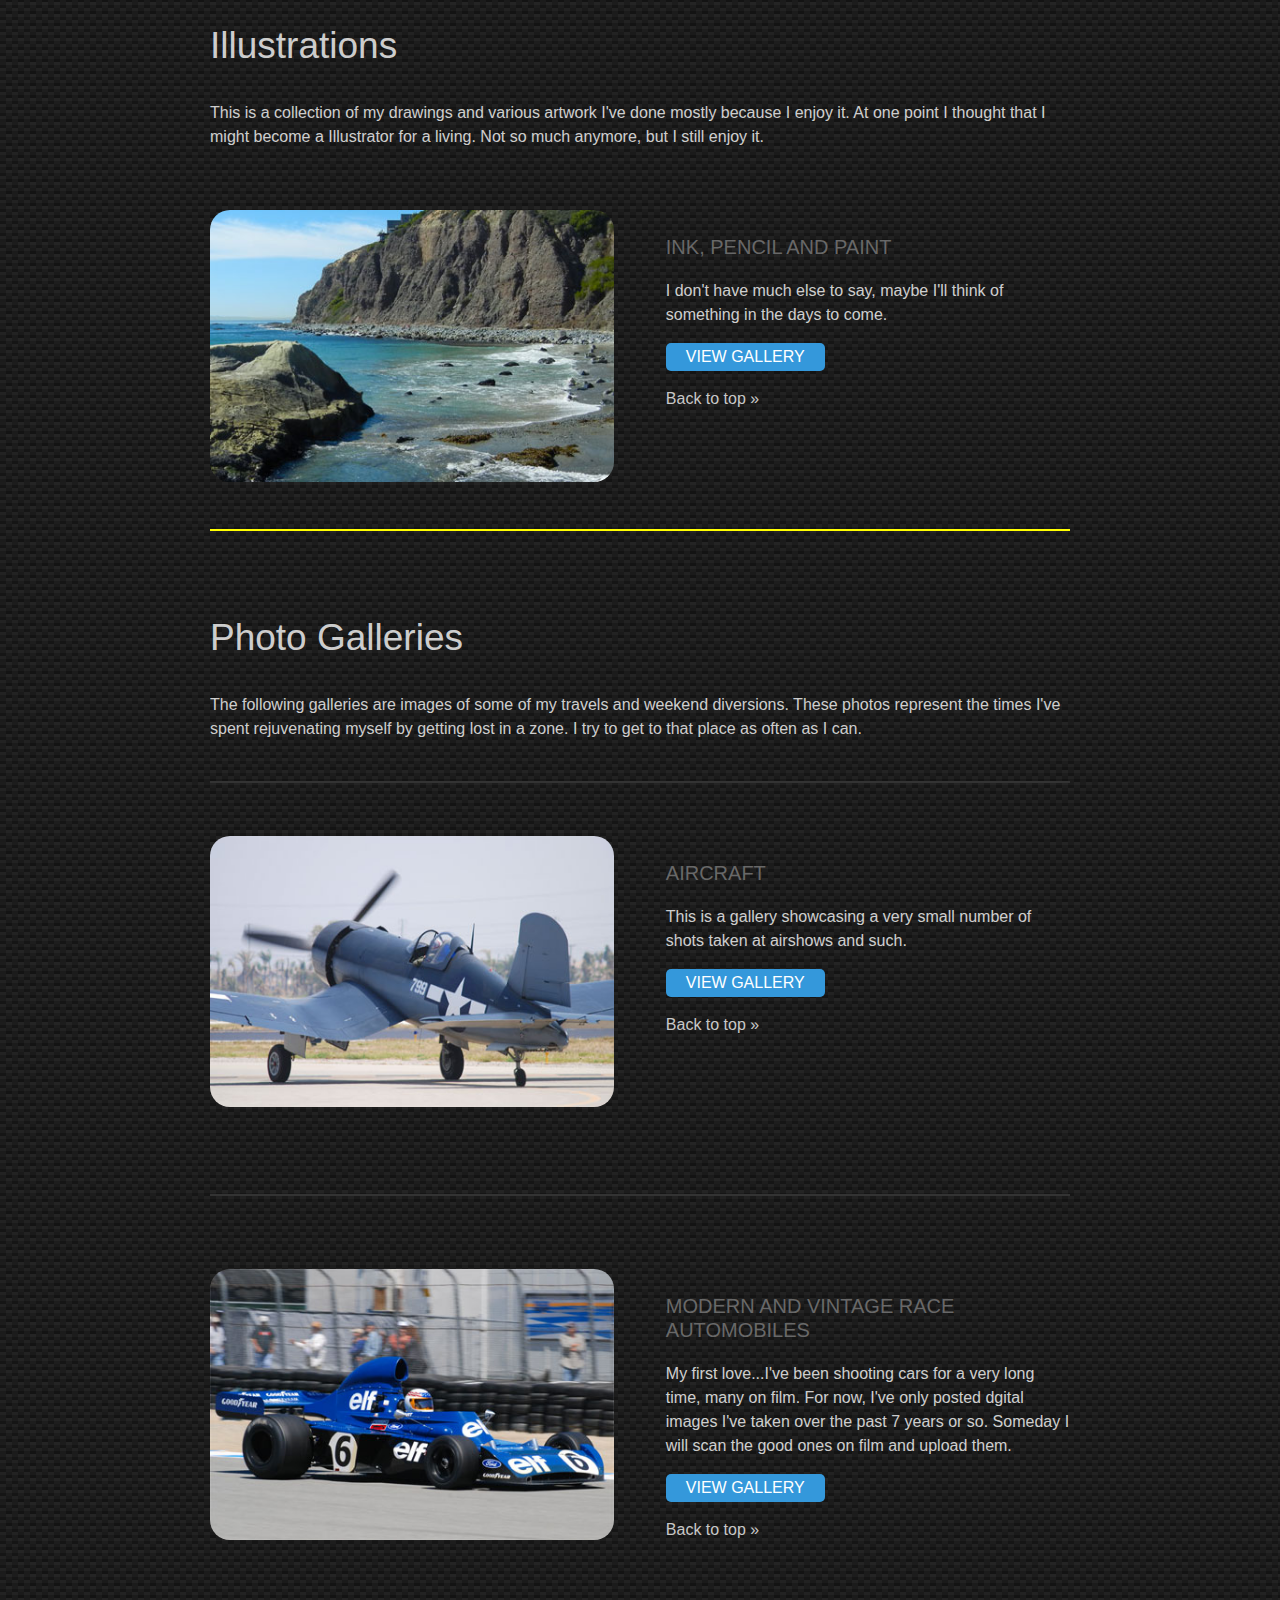
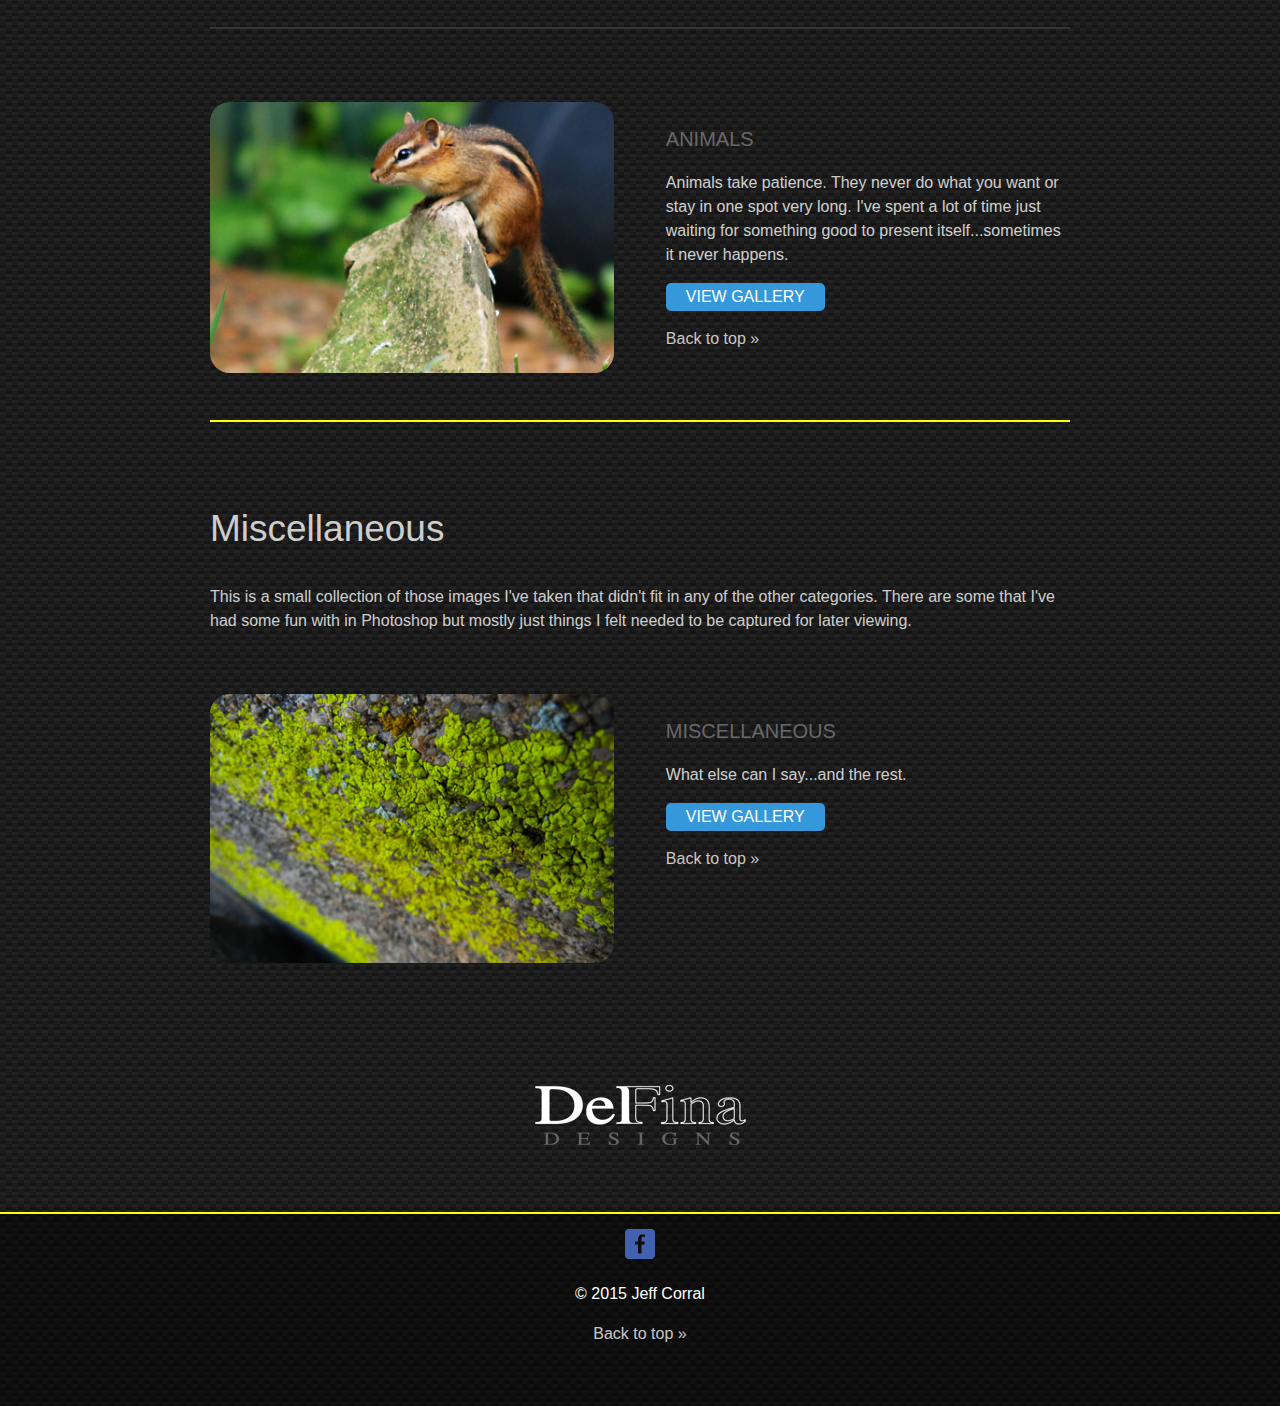
==== commit e0a082ae: "Update index.html" ====
--- a/index.html
+++ b/index.html
@@ -86,7 +86,7 @@
           </div>
           <div class="thumbs-desc">
             <h3>SKETCHES, RENDERINGS, AND LOGOS</h3>
-            <p>Design is a broad term and it encompasses many differrent types of media. Here are some I've worked on in the past. Eventually I am hopeful that I will add websites to this category.</p>
+            <p>Design is a broad term and it encompasses many different types of media. Here are some I've worked on in the past. Eventually I am hopeful that I will add websites to this category.</p>
             <p><a class="gallery-design"  href="img/design/building_renderings.jpg" title="1965 Sunbeam Tiger"><button class="btn-view">VIEW GALLERY</button></a></p>
             <p><a class="gallery-design"  href="img/design/My_Logos.jpg" title="1957 Thunderbird"></a></p>
             <p><a class="gallery-design"  href="img/design/DSC_0722_bike.jpg" title="2010 Astin Martin DB7"></a></p>
